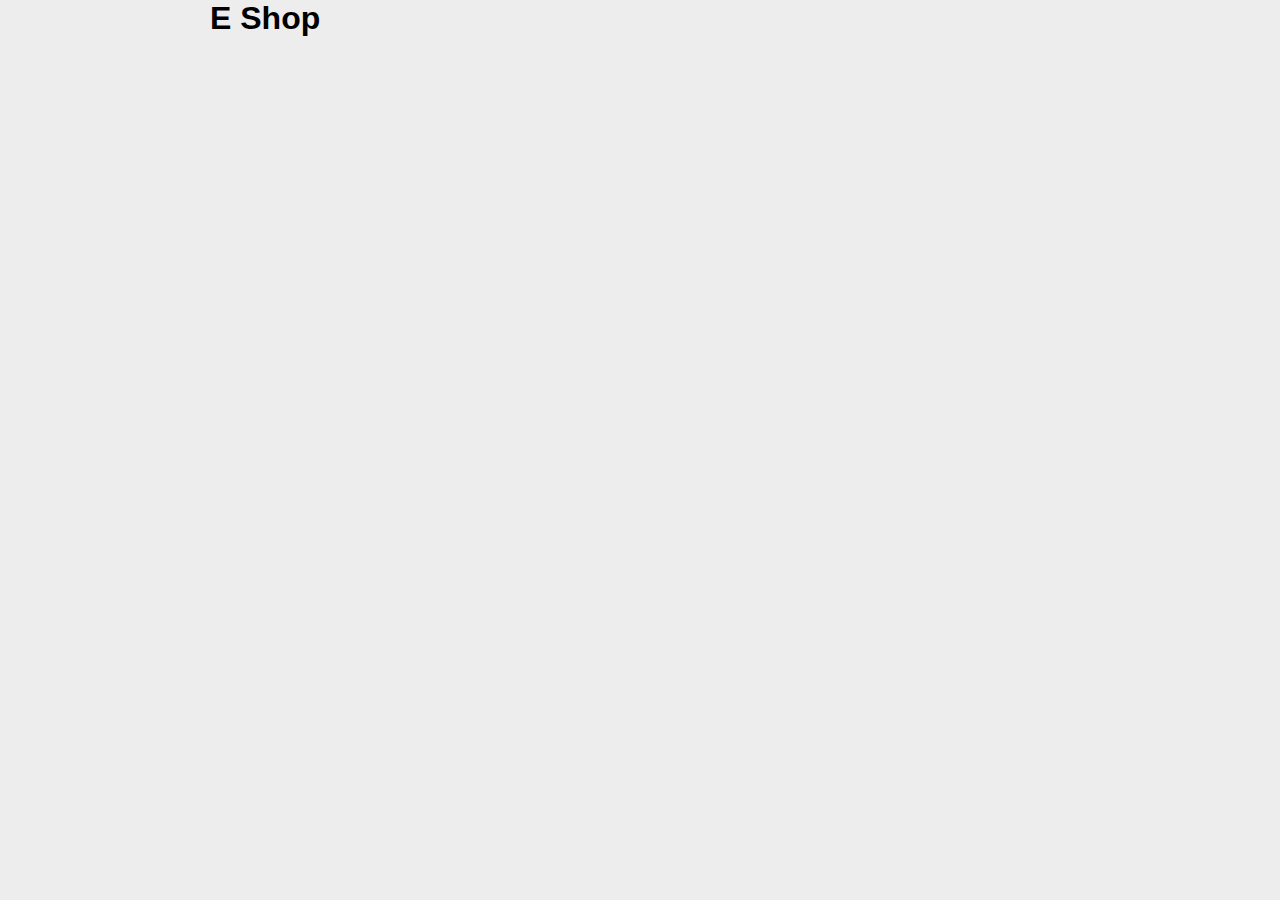
==== index.html @ 152459eb "getProduct function" ====
<!DOCTYPE html>
<html lang="en">
  <head>
    <meta charset="UTF-8" />
    <meta http-equiv="X-UA-Compatible" content="IE=edge" />
    <meta name="viewport" content="width=device-width, initial-scale=1.0" />
    <title>Buy buy buy</title>
    <link rel="stylesheet" href="./style/style.css" />
    <script src="./js/fn.js" defer></script>
    <script src="./js/main.js" defer></script>
  </head>

  <body>
    <div class="container">
      <h1>E Shop</h1>
    </div>
  </body>
</html>
---- style/style.css ----
@import 'reset.css';
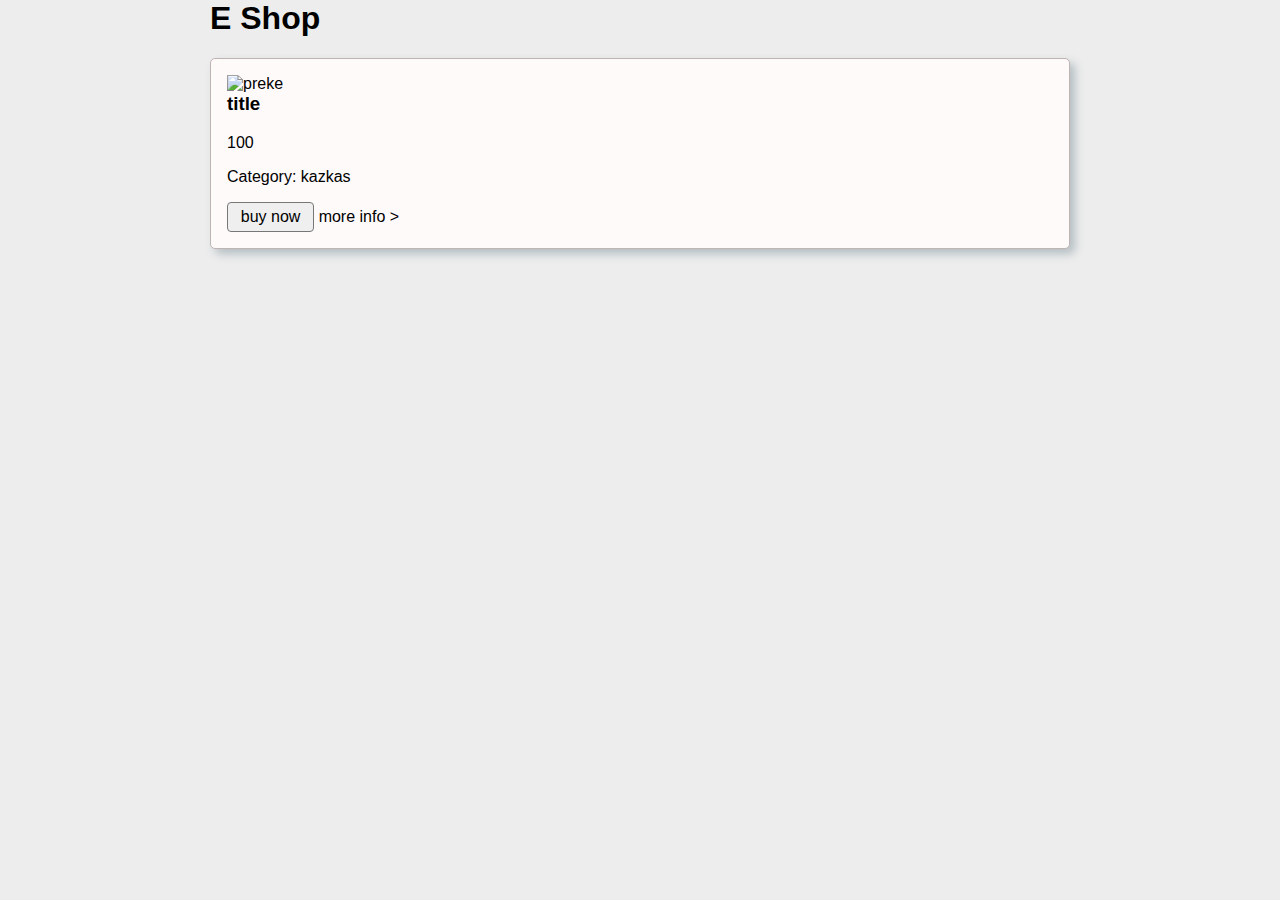
==== commit 91d67eb4: "renderList" ====
--- a/index.html
+++ b/index.html
@@ -13,6 +13,18 @@
   <body>
     <div class="container">
       <h1>E Shop</h1>
+      <div id="products" class="products">
+        <div class="shop-item card">
+          <img src="" alt="preke" />
+          <h3>title</h3>
+          <p class="price">100</p>
+          <p>Category: kazkas</p>
+          <div class="control">
+            <button>buy now</button>
+            <a href="#">more info ></a>
+          </div>
+        </div>
+      </div>
     </div>
   </body>
 </html>
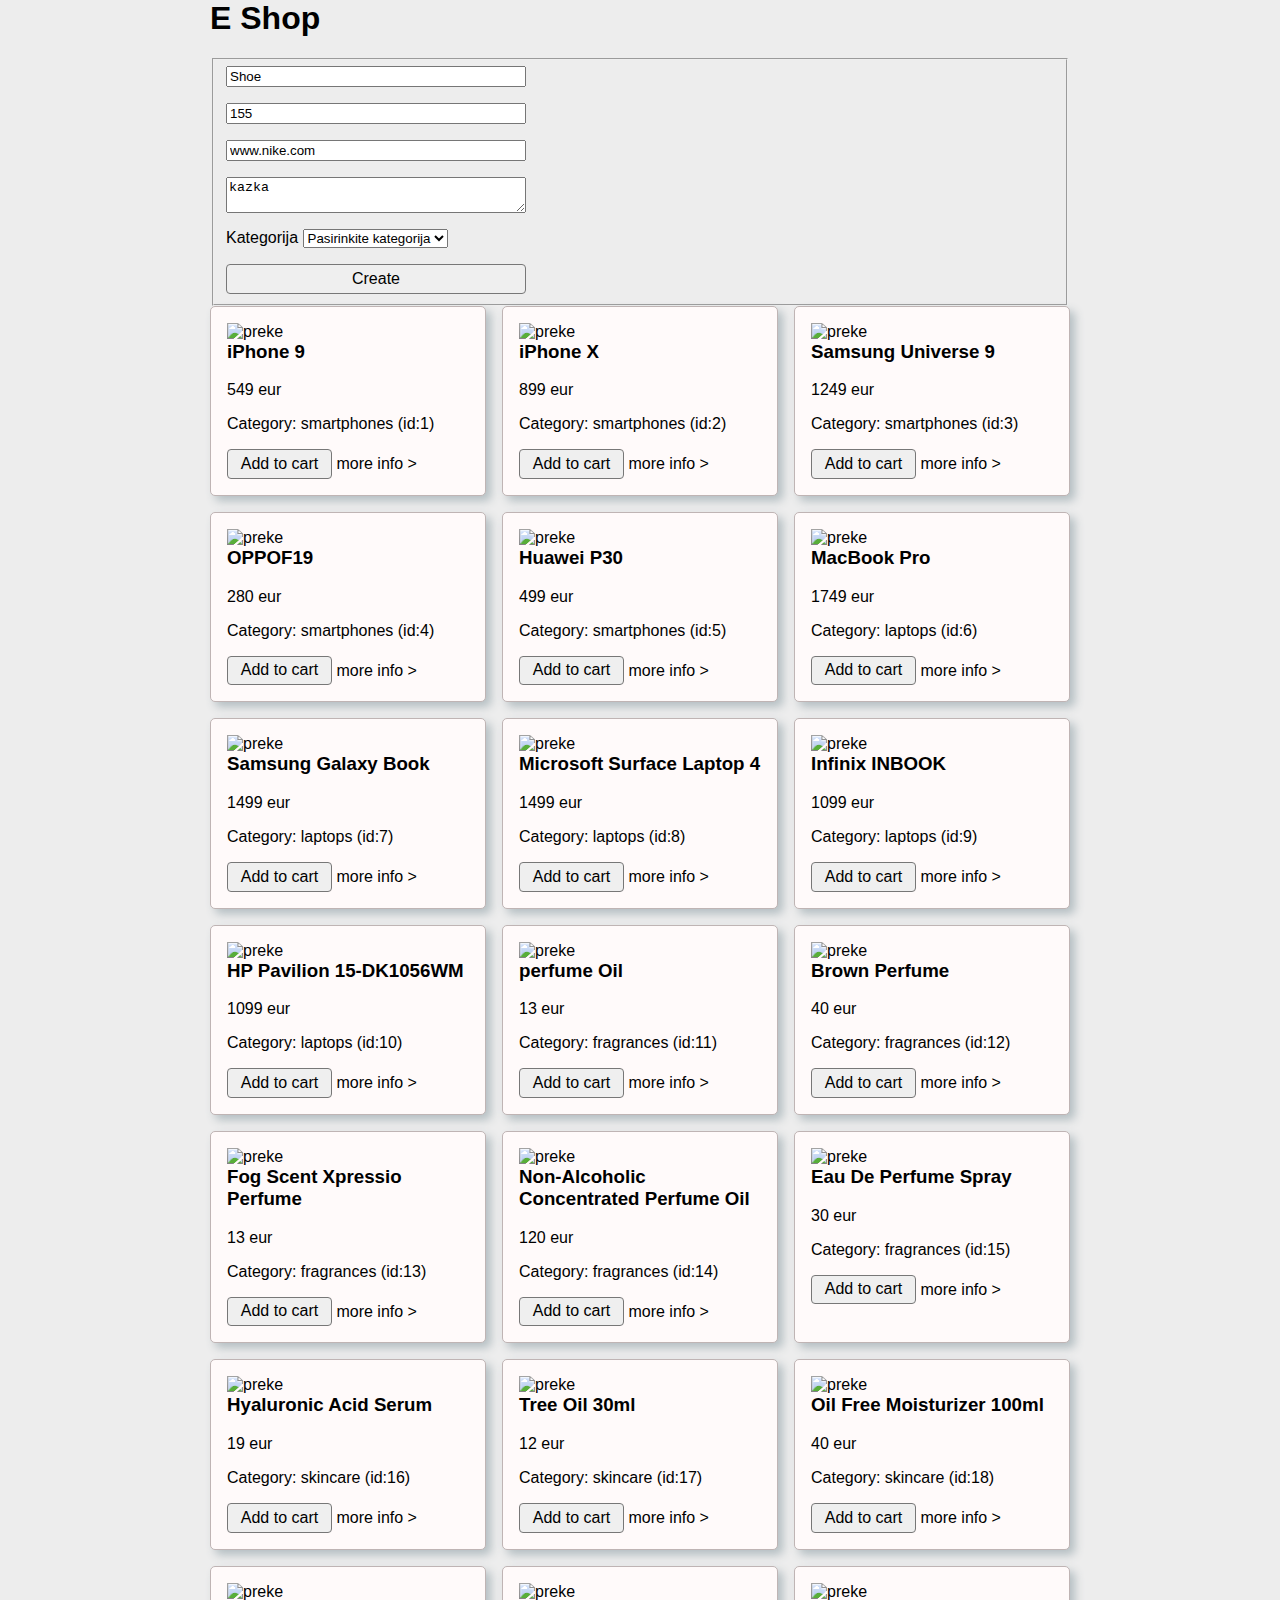
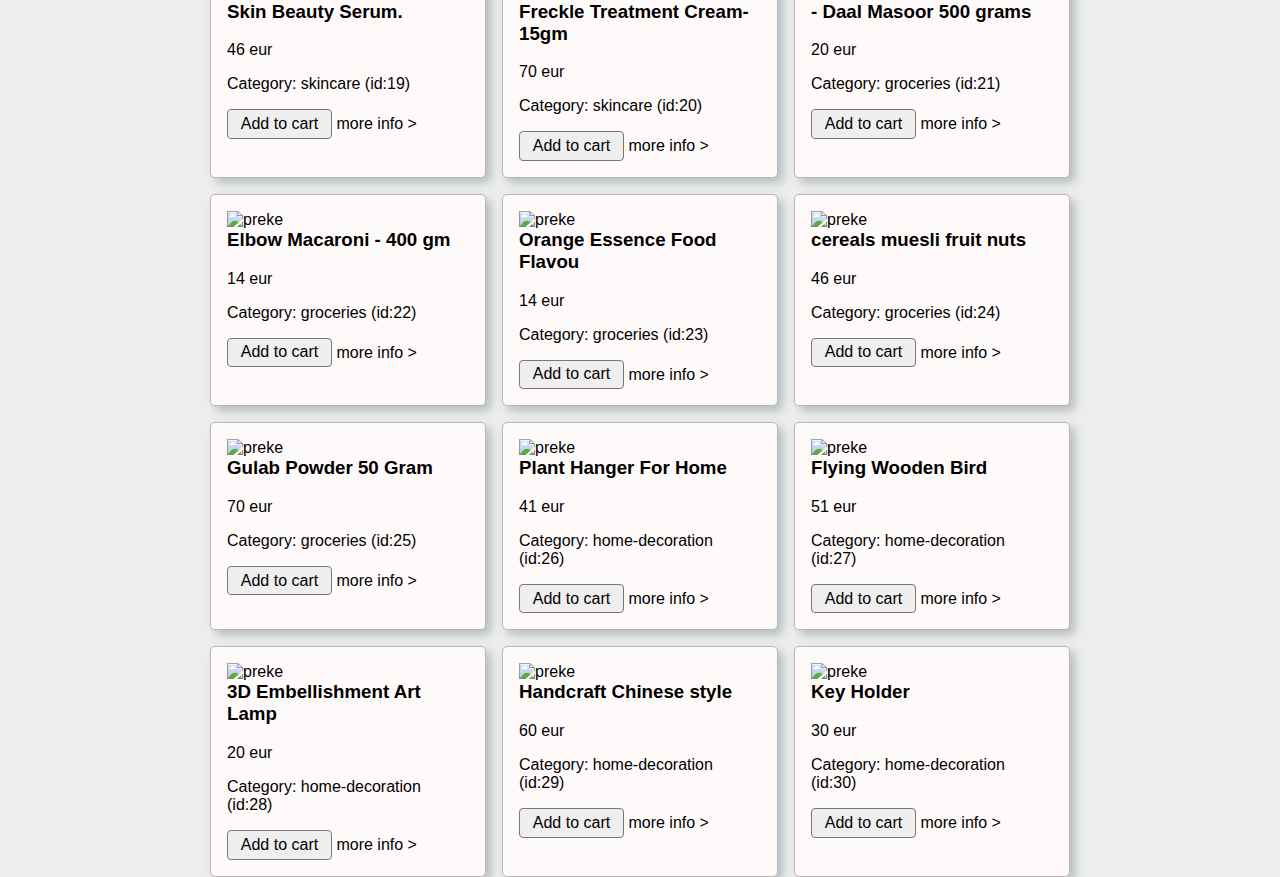
==== commit 142051e9: "got input values and object" ====
--- a/index.html
+++ b/index.html
@@ -7,12 +7,41 @@
     <title>Buy buy buy</title>
     <link rel="stylesheet" href="./style/style.css" />
     <script src="./js/fn.js" defer></script>
+    <script src="./js/Shop.js" defer></script>
     <script src="./js/main.js" defer></script>
   </head>
 
   <body>
     <div class="container">
       <h1>E Shop</h1>
+
+      <fieldset>
+        <form class="flex flex-col max-w-300">
+          <input type="text" id="title" placeholder="Title" value="Shoe" />
+          <input type="number" id="price" placeholder="price" value="155" />
+          <input
+            type="text"
+            id="thumbnail"
+            placeholder="Image Url"
+            value="www.nike.com"
+          />
+          <textarea
+            name="description"
+            id="description"
+            placeholder="description"
+          >
+kazka</textarea
+          >
+          <div>
+            <label for="category">Kategorija</label>
+            <select name="category" id="category">
+              <option selected disabled>Pasirinkite kategorija</option>
+            </select>
+          </div>
+          <button type="submit" class="">Create</button>
+        </form>
+      </fieldset>
+
       <div id="products" class="products">
         <div class="shop-item card">
           <img src="" alt="preke" />
--- a/style/style.css
+++ b/style/style.css
@@ -1 +1,18 @@
-@import 'reset.css';
+@import "reset.css";
+
+.products {
+  display: grid;
+  grid-template-columns: repeat(3, 1fr);
+  gap: 1rem;
+}
+
+.shop-item img {
+  height: 150px;
+  width: 100%;
+  object-fit: cover;
+}
+
+.product .shop-item img {
+  height: initial;
+  width: 100%;
+}
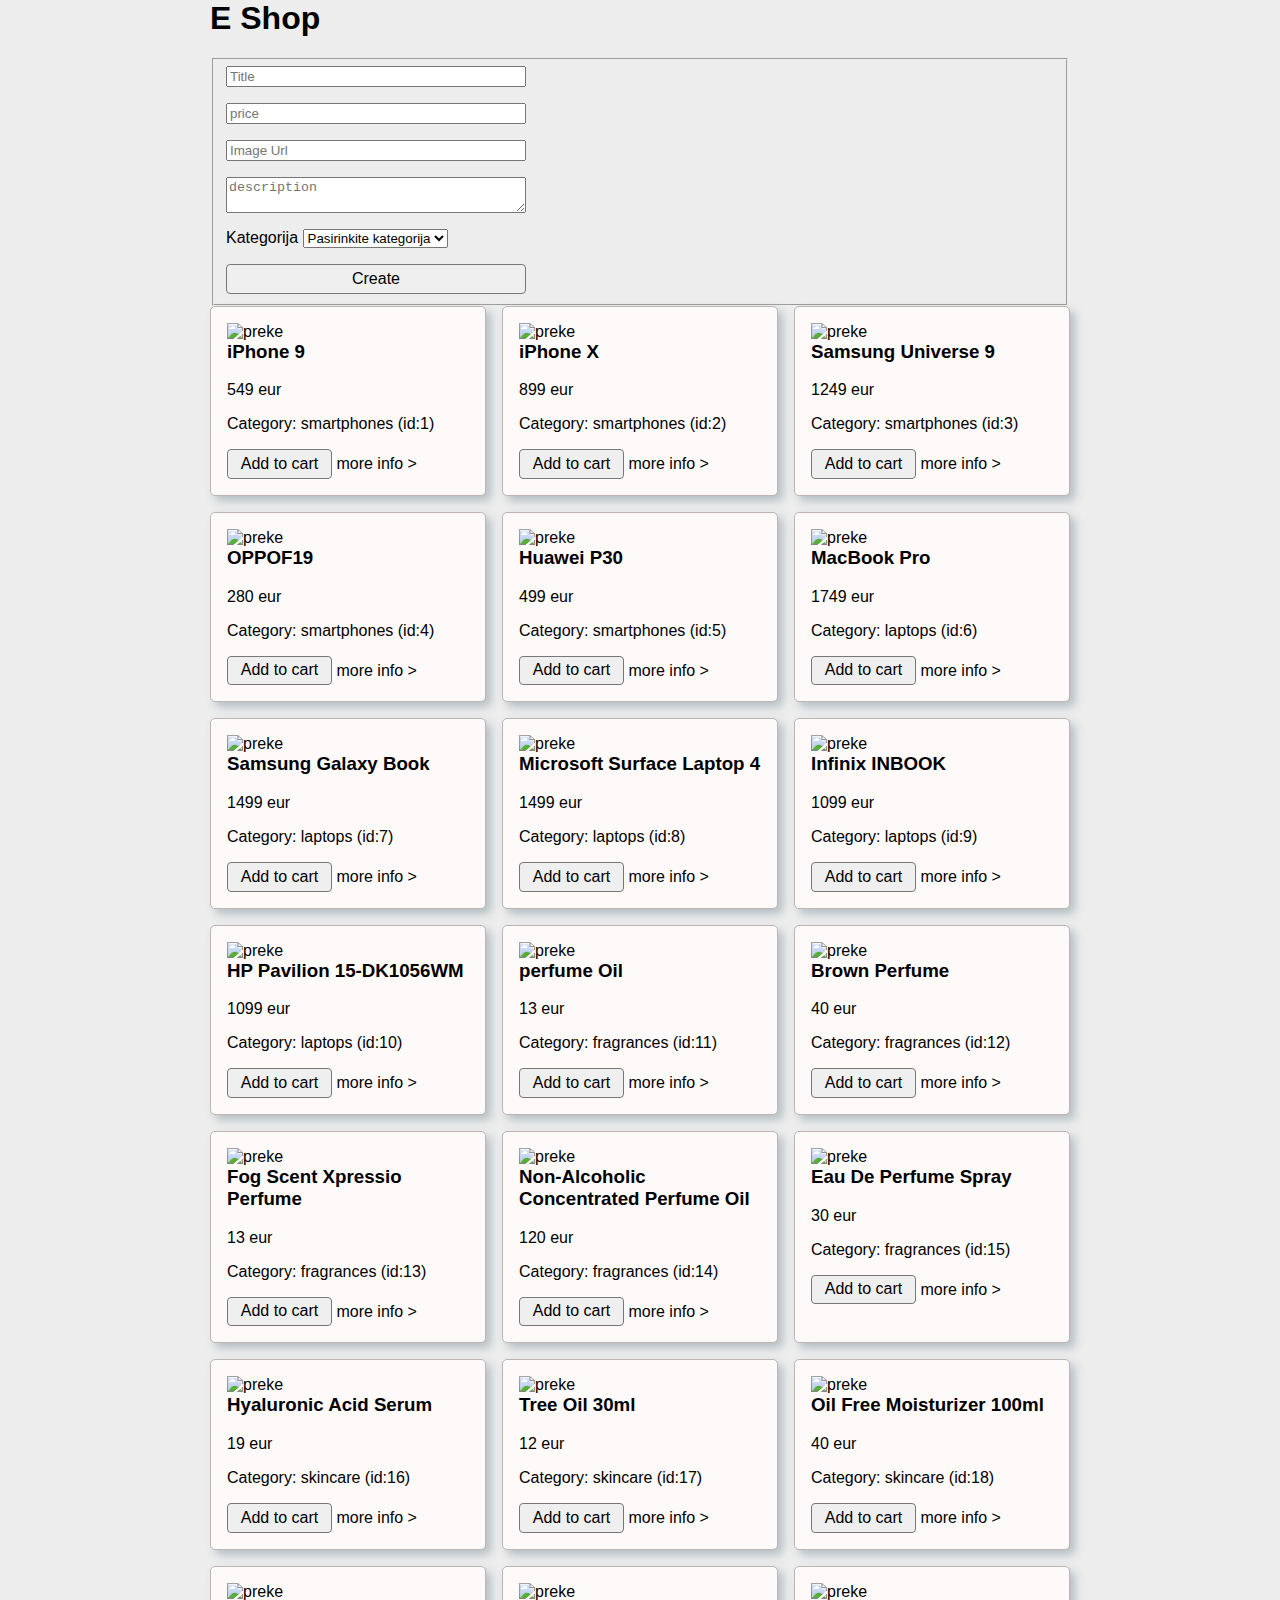
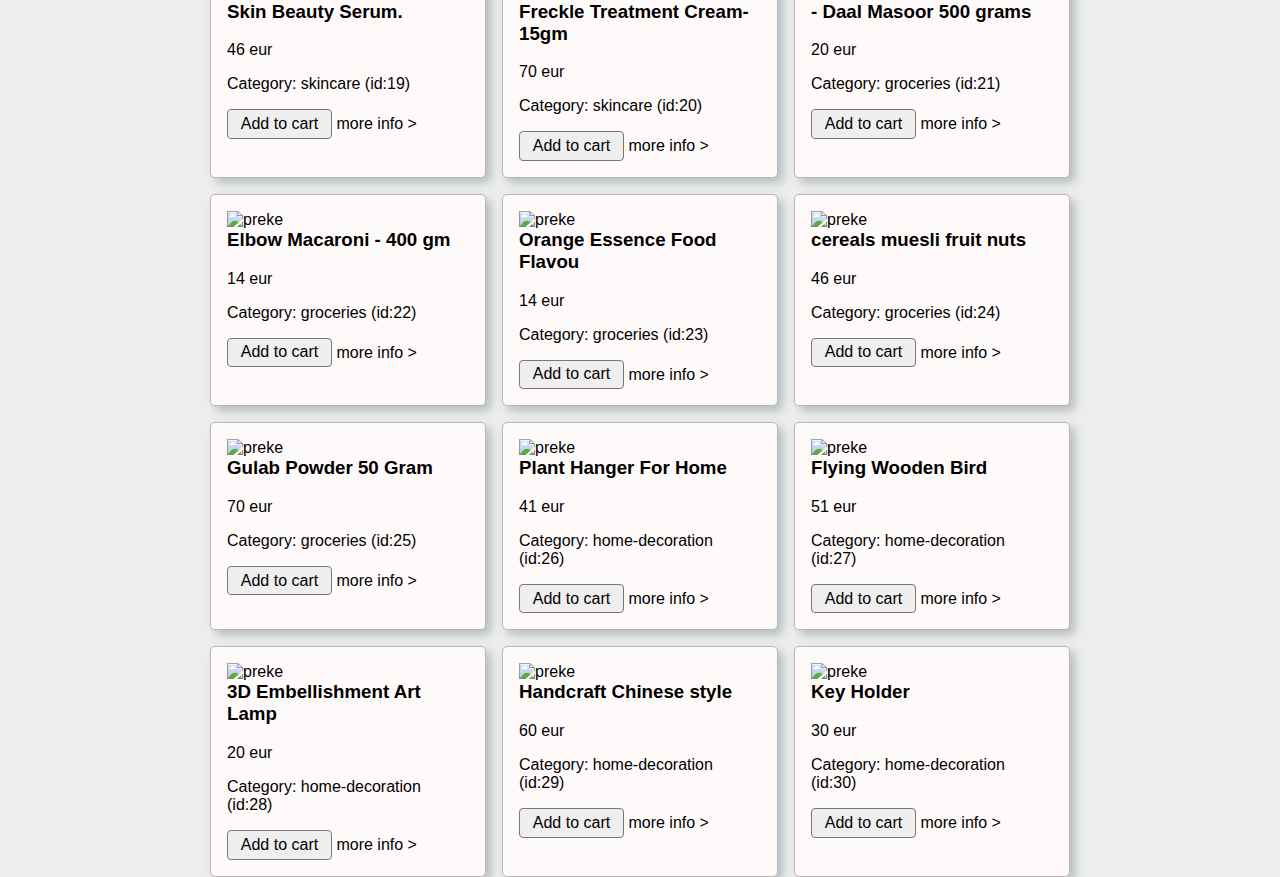
==== commit be9630cd: "addNewProductToList" ====
--- a/index.html
+++ b/index.html
@@ -7,6 +7,7 @@
     <title>Buy buy buy</title>
     <link rel="stylesheet" href="./style/style.css" />
     <script src="./js/fn.js" defer></script>
+    <script src="./js/post.js" defer></script>
     <script src="./js/Shop.js" defer></script>
     <script src="./js/main.js" defer></script>
   </head>
@@ -17,21 +18,14 @@
 
       <fieldset>
         <form class="flex flex-col max-w-300">
-          <input type="text" id="title" placeholder="Title" value="Shoe" />
-          <input type="number" id="price" placeholder="price" value="155" />
-          <input
-            type="text"
-            id="thumbnail"
-            placeholder="Image Url"
-            value="www.nike.com"
-          />
+          <input type="text" id="title" placeholder="Title" value="" />
+          <input type="number" id="price" placeholder="price" value="" />
+          <input type="text" id="thumbnail" placeholder="Image Url" value="" />
           <textarea
             name="description"
             id="description"
             placeholder="description"
-          >
-kazka</textarea
-          >
+          ></textarea>
           <div>
             <label for="category">Kategorija</label>
             <select name="category" id="category">
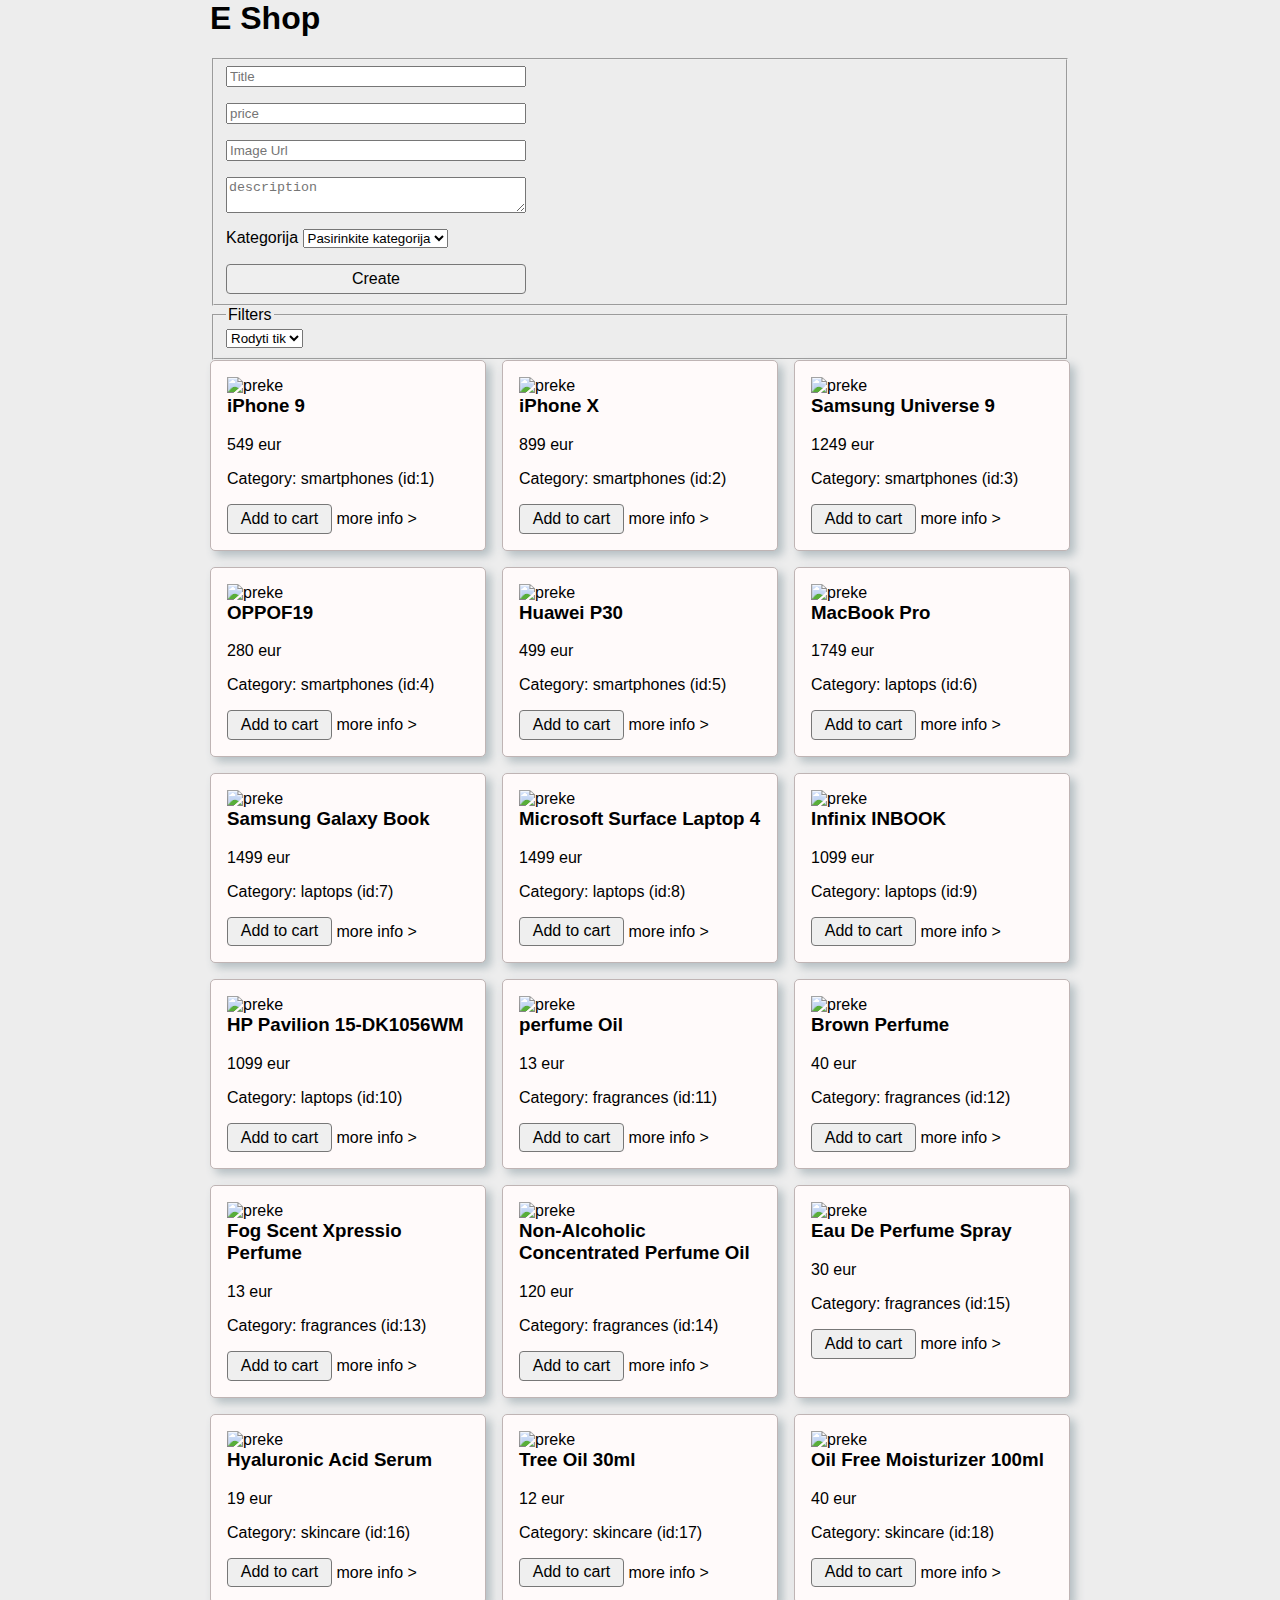
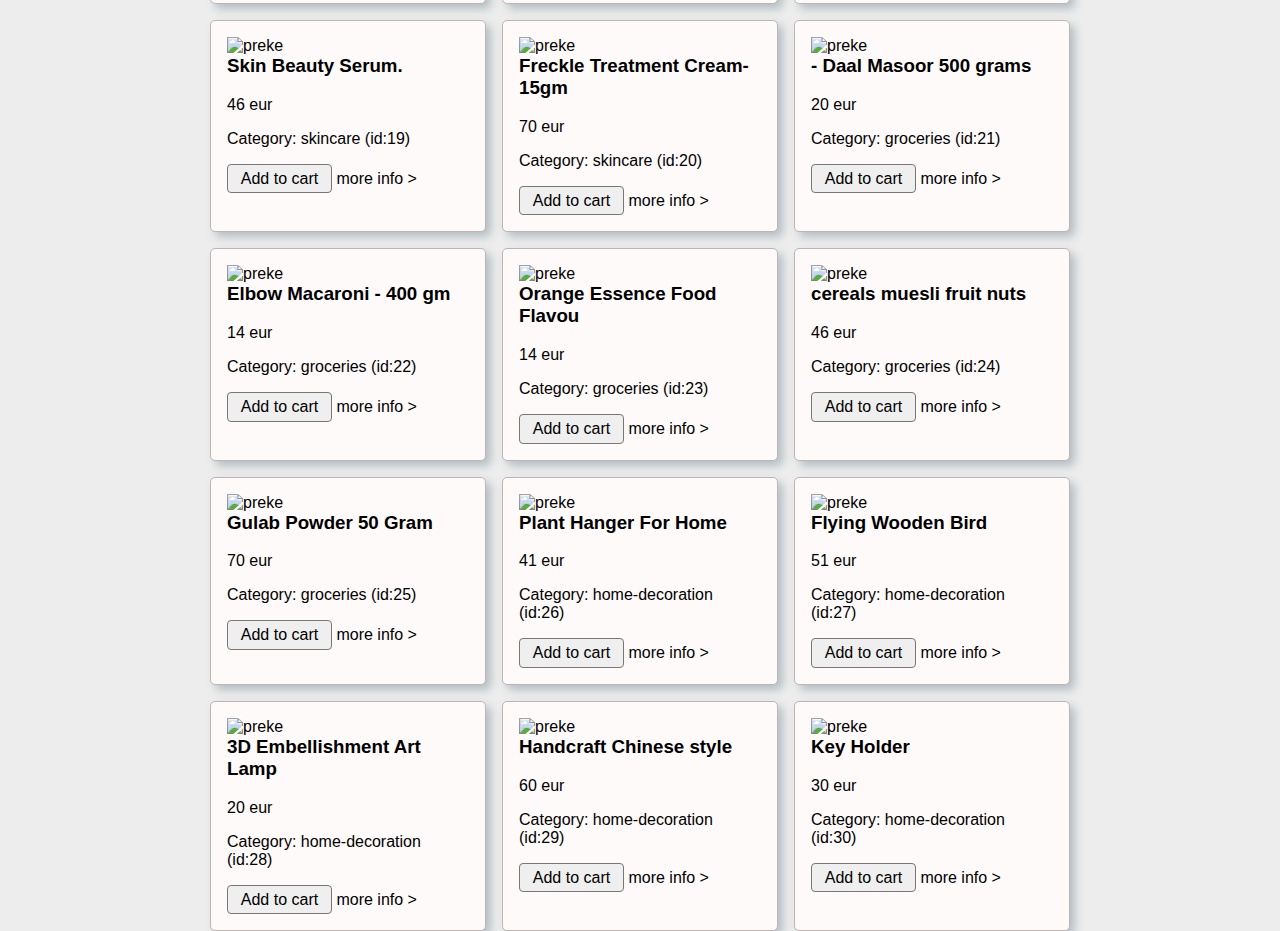
==== commit 809afaf7: "get categories and make options of it" ====
--- a/index.html
+++ b/index.html
@@ -36,6 +36,13 @@
         </form>
       </fieldset>
 
+      <fieldset>
+        <legend>Filters</legend>
+        <select id="filter-category">
+          <option selected disabled>Rodyti tik</option>
+        </select>
+      </fieldset>
+
       <div id="products" class="products">
         <div class="shop-item card">
           <img src="" alt="preke" />
